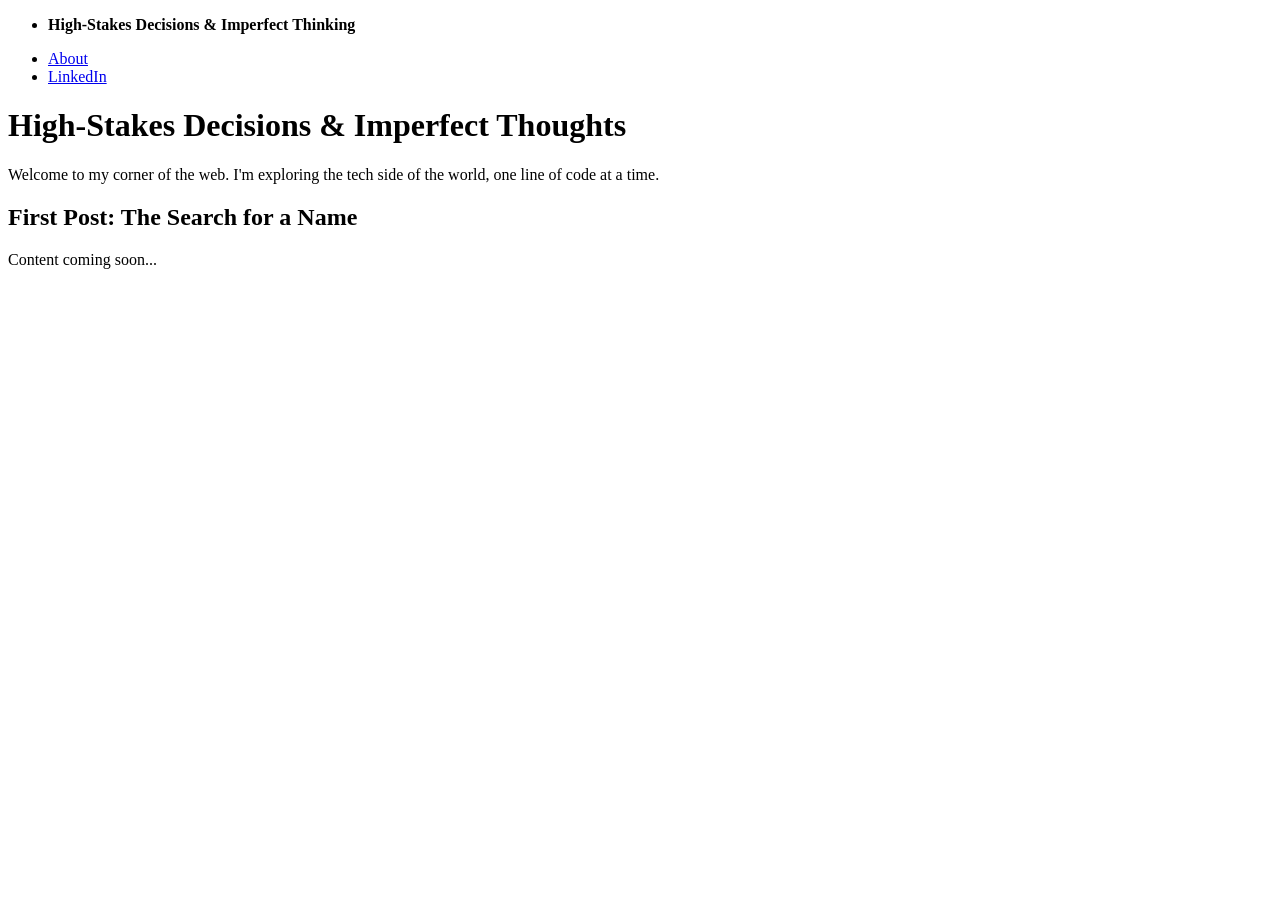
==== index.html @ 1586c267 "Create index.html" ====
<!DOCTYPE html>
<html lang="en">
<head>
    <meta charset="UTF-8">
    <meta name="viewport" content="width=device-width, initial-scale=1.0">
    <title>High-Stakes Decisions & Imperfect Thinking</title>
    <link rel="stylesheet" href="css/pico.css">
</head>
<body>
    <main class="container">
        <nav>
            <ul>
                <li><strong>High-Stakes Decisions & Imperfect Thinking</strong></li>
            </ul>
            <ul>
                <li><a href="#">About</a></li>
                <li><a href="https://www.linkedin.com/in/kylerussell/" target="_blank">LinkedIn</a></li>
            </ul>
        </nav>

        <header>
            <h1>High-Stakes Decisions & Imperfect Thoughts</h1>
            <p>Welcome to my corner of the web. I'm exploring the tech side of the world, one line of code at a time.</p>
        </header>

        <article>
            <h2>First Post: The Search for a Name</h2>
            <p>Content coming soon...</p>
        </article>
    </main>
</body>
</html>
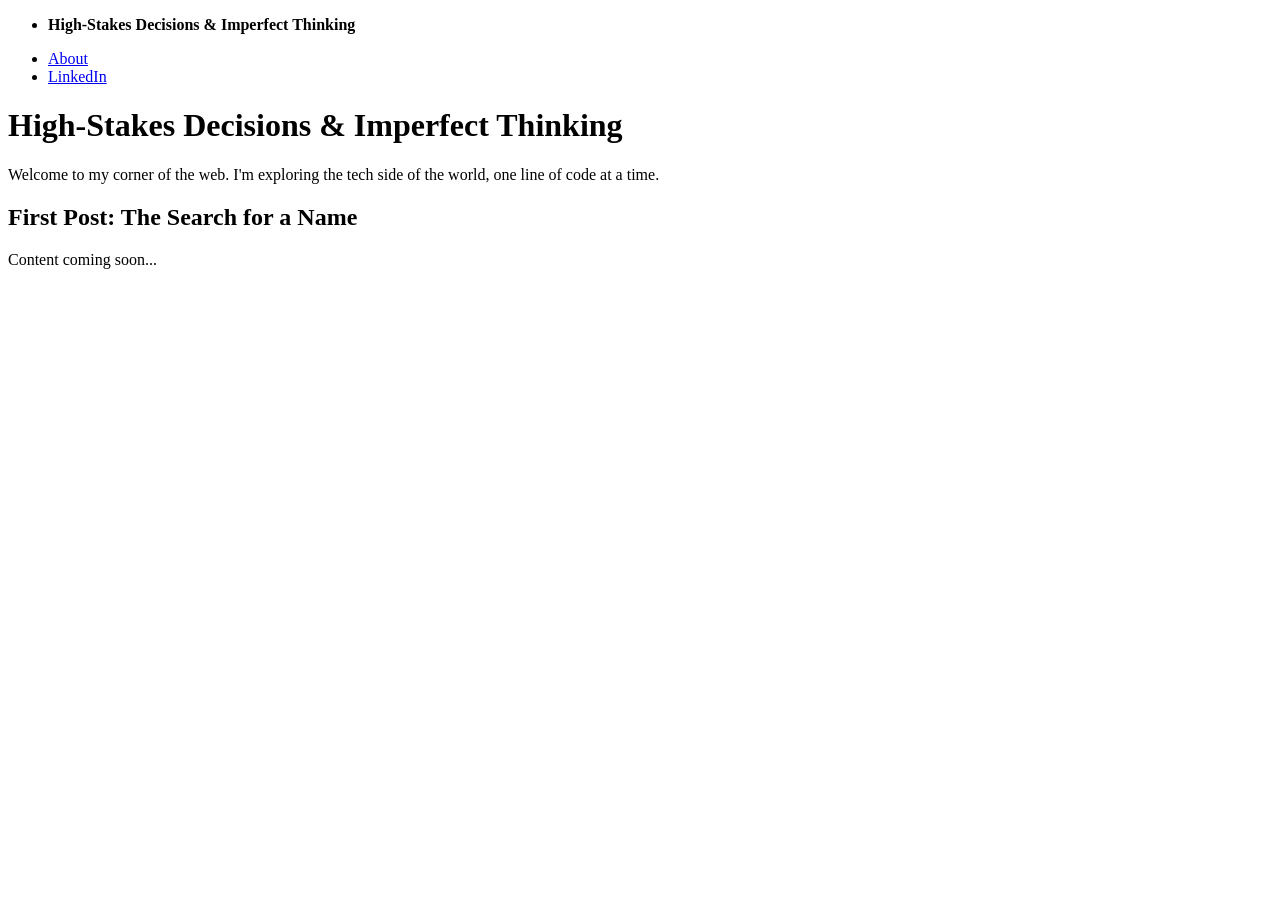
==== commit e349d149: "Update index.html" ====
--- a/index.html
+++ b/index.html
@@ -19,7 +19,7 @@
         </nav>
 
         <header>
-            <h1>High-Stakes Decisions & Imperfect Thoughts</h1>
+            <h1>High-Stakes Decisions & Imperfect Thinking</h1>
             <p>Welcome to my corner of the web. I'm exploring the tech side of the world, one line of code at a time.</p>
         </header>
 
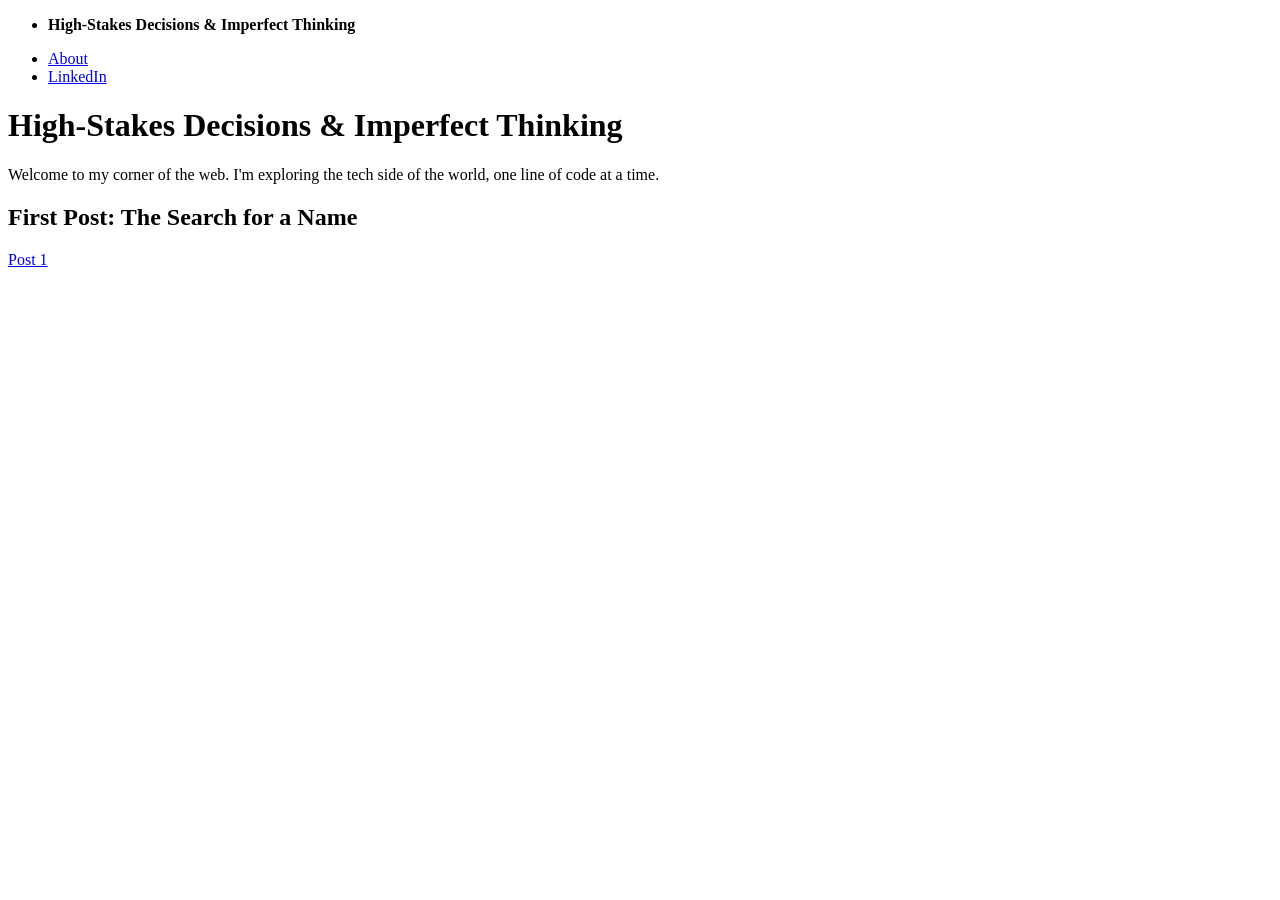
==== commit 344ba344: "adds link from index" ====
--- a/index.html
+++ b/index.html
@@ -25,7 +25,7 @@
 
         <article>
             <h2>First Post: The Search for a Name</h2>
-            <p>Content coming soon...</p>
+            <p><a href="post1.html">Post 1</a></p>
         </article>
     </main>
 </body>
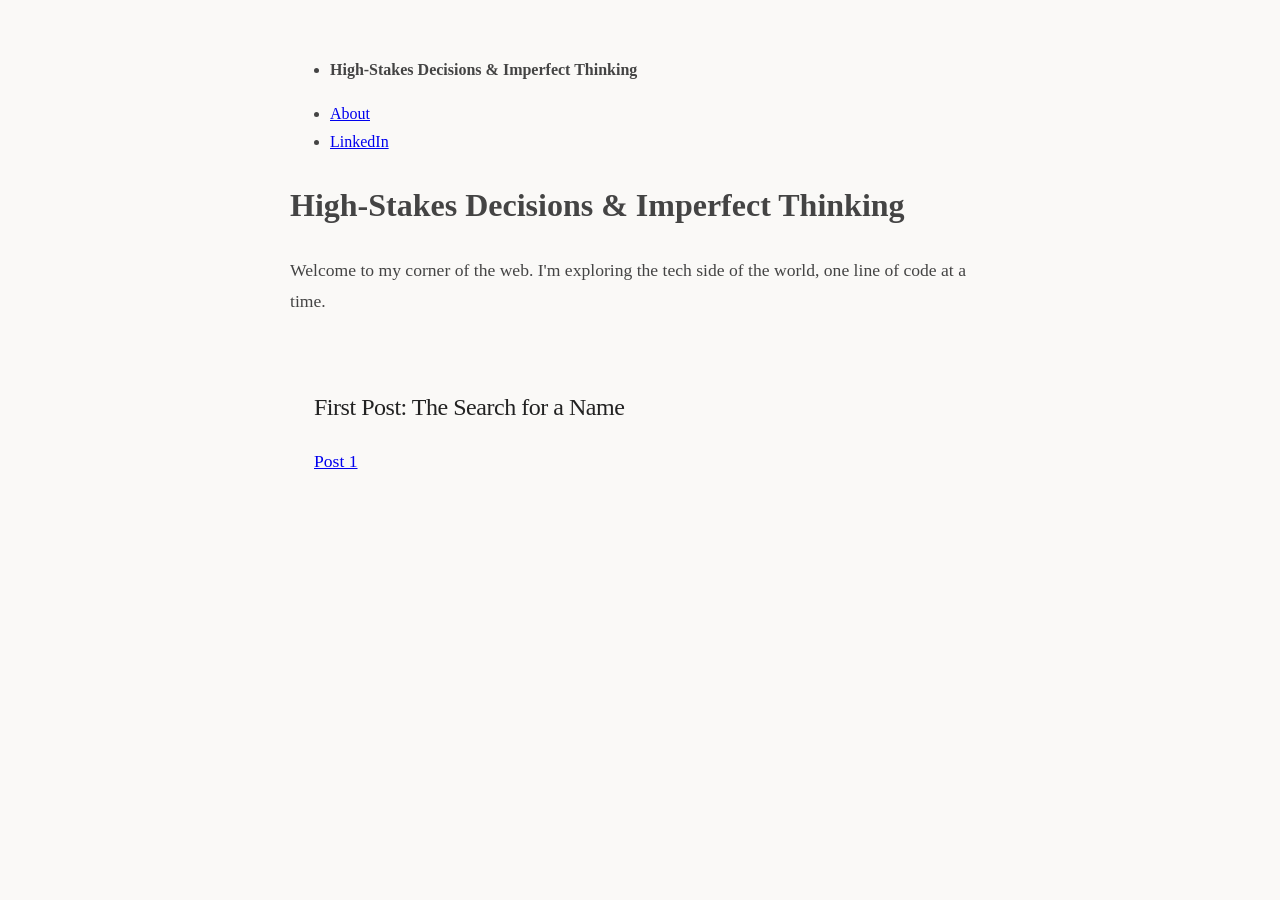
==== commit 11a139b0: "updates" ====
--- a/index.html
+++ b/index.html
@@ -5,6 +5,7 @@
     <meta name="viewport" content="width=device-width, initial-scale=1.0">
     <title>High-Stakes Decisions & Imperfect Thinking</title>
     <link rel="stylesheet" href="css/pico.css">
+    <link rel="stylesheet" href="css/custom.css">
 </head>
 <body>
     <main class="container">
--- a/css/custom.css
+++ b/css/custom.css
@@ -0,0 +1,32 @@
+/* --- Gentle typography improvements --- */
+
+body {
+    font-family: Georgia, "Times New Roman", serif;
+    color: #444;
+    line-height: 1.75;
+    font-weight: 400;
+    background-color: #faf9f7;
+}
+
+/* Keep text from stretching too wide */
+main,
+article {
+    max-width: 700px;
+    margin: 0 auto;
+    padding: 2rem 1.5rem;
+}
+
+/* Softer title */
+h2 {
+    font-weight: 500;
+    line-height: 1.25;
+    letter-spacing: -0.02em;
+    color: #222;
+    margin-bottom: 1.5rem;
+}
+
+/* More readable paragraphs */
+p {
+    font-size: 1.1rem;
+    margin-bottom: 1.5rem;
+}
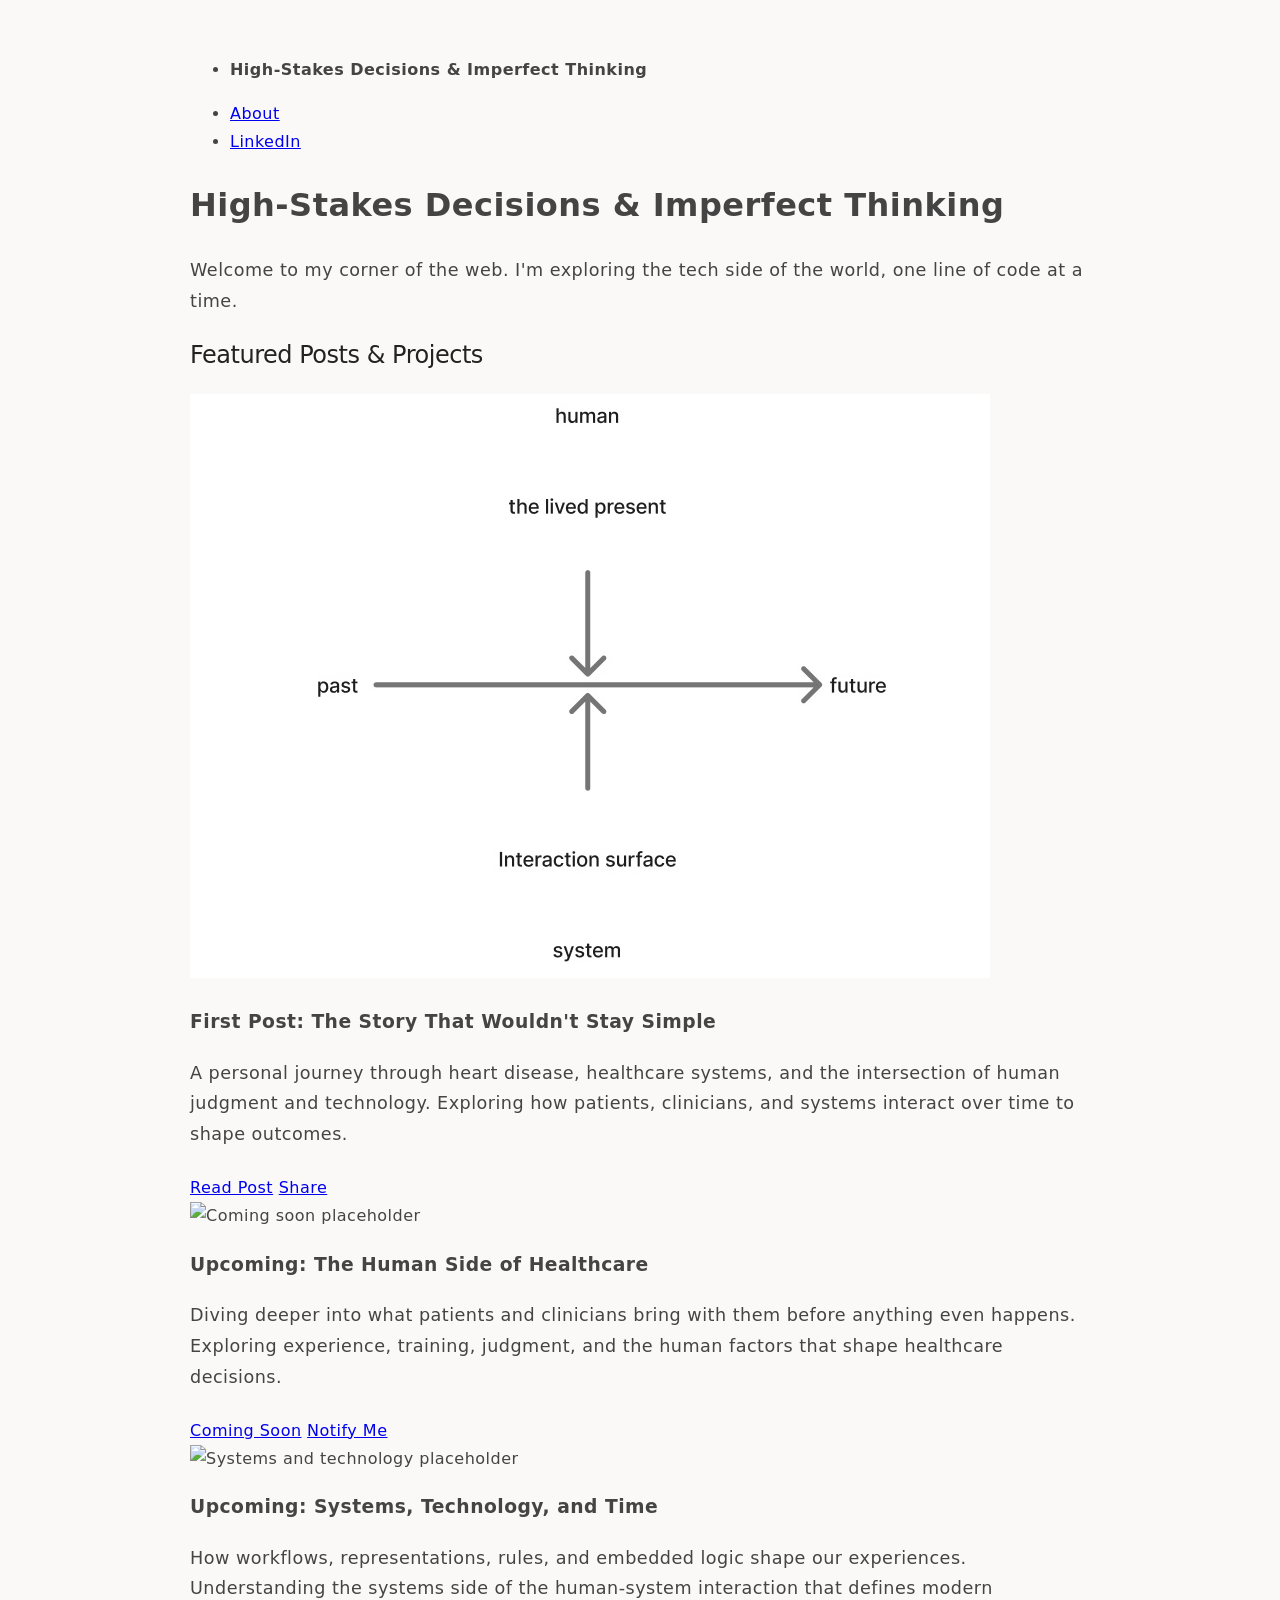
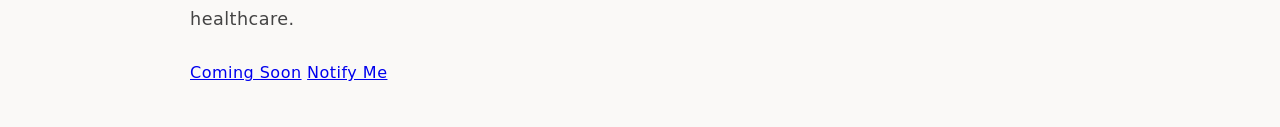
==== commit ad14edb4: "first edits" ====
--- a/index.html
+++ b/index.html
@@ -24,10 +24,51 @@
             <p>Welcome to my corner of the web. I'm exploring the tech side of the world, one line of code at a time.</p>
         </header>
 
-        <article>
-            <h2>First Post: The Search for a Name</h2>
-            <p><a href="post1.html">Post 1</a></p>
-        </article>
+        <section class="projects-container">
+            <h2>Featured Posts & Projects</h2>
+            
+            <div class="project-card">
+                <div class="project-image">
+                    <img src="images/Simple_Diagram.jpg" alt="Human-system framework diagram">
+                </div>
+                <div class="project-content">
+                    <h3>First Post: The Story That Wouldn't Stay Simple</h3>
+                    <p>A personal journey through heart disease, healthcare systems, and the intersection of human judgment and technology. Exploring how patients, clinicians, and systems interact over time to shape outcomes.</p>
+                    <div class="project-links">
+                        <a href="post1.html" class="btn demo-btn">Read Post</a>
+                        <a href="#" class="btn repo-btn">Share</a>
+                    </div>
+                </div>
+            </div>
+
+            <div class="project-card">
+                <div class="project-image">
+                    <img src="https://picsum.photos/150" alt="Coming soon placeholder">
+                </div>
+                <div class="project-content">
+                    <h3>Upcoming: The Human Side of Healthcare</h3>
+                    <p>Diving deeper into what patients and clinicians bring with them before anything even happens. Exploring experience, training, judgment, and the human factors that shape healthcare decisions.</p>
+                    <div class="project-links">
+                        <a href="#" class="btn demo-btn">Coming Soon</a>
+                        <a href="#" class="btn repo-btn">Notify Me</a>
+                    </div>
+                </div>
+            </div>
+
+            <div class="project-card">
+                <div class="project-image">
+                    <img src="https://loremflickr.com/g/150/150/health" alt="Systems and technology placeholder">
+                </div>
+                <div class="project-content">
+                    <h3>Upcoming: Systems, Technology, and Time</h3>
+                    <p>How workflows, representations, rules, and embedded logic shape our experiences. Understanding the systems side of the human-system interaction that defines modern healthcare.</p>
+                    <div class="project-links">
+                        <a href="#" class="btn demo-btn">Coming Soon</a>
+                        <a href="#" class="btn repo-btn">Notify Me</a>
+                    </div>
+                </div>
+            </div>
+        </section>
     </main>
 </body>
 </html>
--- a/css/custom.css
+++ b/css/custom.css
@@ -1,9 +1,11 @@
 /* --- Gentle typography improvements --- */
 
+
 body {
-    font-family: Georgia, "Times New Roman", serif;
+    font-family: 'Inter', system-ui, -apple-system, sans-serif;
     color: #444;
     line-height: 1.75;
+    letter-spacing: 0.03em;
     font-weight: 400;
     background-color: #faf9f7;
 }
@@ -11,7 +13,7 @@
 /* Keep text from stretching too wide */
 main,
 article {
-    max-width: 700px;
+    max-width: 900px;
     margin: 0 auto;
     padding: 2rem 1.5rem;
 }
@@ -29,4 +31,4 @@
 p {
     font-size: 1.1rem;
     margin-bottom: 1.5rem;
-}+}
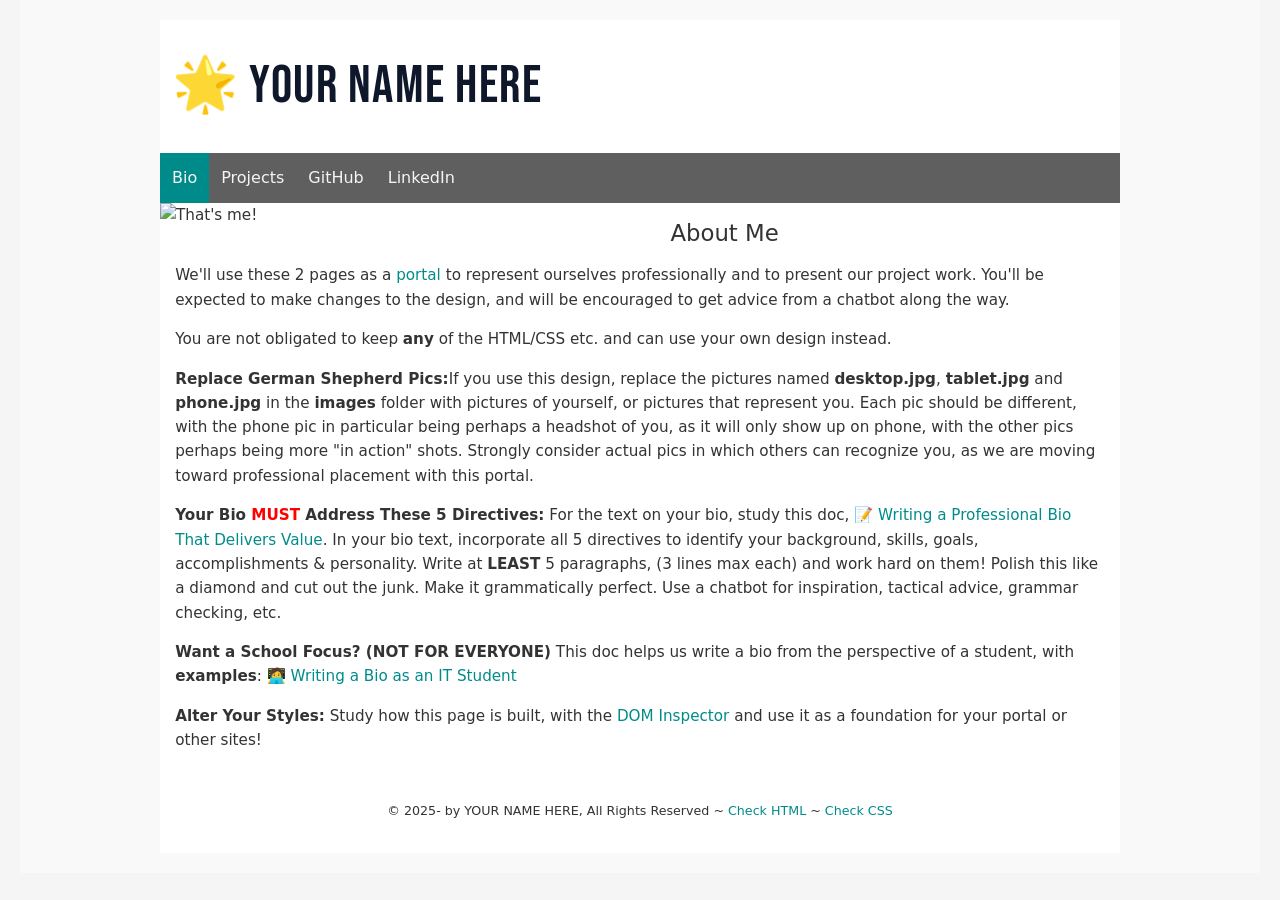
==== commit cb340cea: "adds initial files" ====
--- a/index.html
+++ b/index.html
@@ -1,74 +1,65 @@
 <!DOCTYPE html>
 <html lang="en">
-<head>
-    <meta charset="UTF-8">
-    <meta name="viewport" content="width=device-width, initial-scale=1.0">
-    <title>High-Stakes Decisions & Imperfect Thinking</title>
-    <link rel="stylesheet" href="css/pico.css">
-    <link rel="stylesheet" href="css/custom.css">
-</head>
-<body>
-    <main class="container">
-        <nav>
-            <ul>
-                <li><strong>High-Stakes Decisions & Imperfect Thinking</strong></li>
-            </ul>
-            <ul>
-                <li><a href="#">About</a></li>
-                <li><a href="https://www.linkedin.com/in/kylerussell/" target="_blank">LinkedIn</a></li>
-            </ul>
-        </nav>
+    <head>
+        <meta charset="UTF-8">
+        <title>NAME HERE'S Portal</title>
+        <link rel="stylesheet" href="css/main.css">
+        <link rel="stylesheet" href="css/nav.css">
+        <link rel="stylesheet" href="css/animated-star.css">
+        <link href="https://fonts.googleapis.com/css2?family=Bebas+Neue&display=swap" rel="stylesheet">
+        <link rel="icon" href="data:image/svg+xml,<svg xmlns=%22http://www.w3.org/2000/svg%22 viewBox=%220 0 100 100%22><text y=%22.9em%22 font-size=%2290%22>🌟</text></svg>">
+        <style>
+        /* start google font style */
+        h1 {
+            font-family: 'Bebas Neue', sans-serif;
+            font-size: 3.5rem; /* Needs to be larger because it's a condensed font */
+            color: #0f172a;
+            letter-spacing: 1.5px; /* Spaces out the all-caps look nicely */
+        }
+        /* end google font style */
+        </style>
+    </head>
+    <body>
+        <header>
+            <h1>
+                <span class="animated-star" aria-label="Achiever Star">🌟</span> YOUR NAME HERE
+            </h1>
+            <nav class="topnav" id="myTopnav">
+                <a href="index.html" class="active">Bio</a>
+                <a href="projects.html">Projects</a>
+                <a href="#" target="_blank">GitHub</a>
+                <a href="#" target="_blank">LinkedIn</a>
+                <a href="javascript:void(0);" class="icon" onclick="myFunction()">&#9776;</a>
+            </nav>
+        </header>
+        
+        <main class="wrapper">
+                <picture class="profile">
+                    <source media="(min-width: 1200px)" srcset="images/desktop.jpg">
+                    <source media="(min-width: 501px)" srcset="images/tablet.jpg">
+                    <img src="images/phone.jpg" alt="That's me!">
+                </picture>   
+            <h2 class="subheader">About Me</h2>
+            
+            <p>We'll use these 2 pages as a <a href="https://www.liferay.com/resources/l/web-portal" target="_blank">portal</a> to represent ourselves professionally and to present our project work.  You'll be expected to make changes to the design, and will be encouraged to get advice from a chatbot along the way.</p>
+            <p>You are not obligated to keep <b>any</b> of the HTML/CSS etc. and can use your own design instead.</p>
+            
+            <p><b>Replace German Shepherd Pics:</b>If you use this design, replace the pictures named <b>desktop.jpg</b>, <b>tablet.jpg</b> and <b>phone.jpg</b> in the <b>images</b> folder with pictures of yourself, or pictures that represent you.  Each pic should be different, with the phone pic in particular being perhaps a headshot of you, as it will only show up on phone, with the other pics perhaps being more "in action" shots.  Strongly consider actual pics in which others can recognize you, as we are moving toward professional placement with this portal.</p>
+            
+            <p><b>Your Bio <span style="color:red">MUST</span> Address These 5 Directives:</b> For the text on your bio, study this doc, <a href="https://docs.google.com/document/d/1bfu9WG16FT5KGTCK1EgW06WIMAhMO8yS6JW7udbl8gg/edit?tab=t.0" target="_blank">📝 Writing a Professional Bio That Delivers Value</a>.  In your bio text, incorporate all 5 directives to identify your background, skills, goals, accomplishments & personality. Write at <b>LEAST</b> 5 paragraphs, (3 lines max each) and work hard on them! Polish this like a diamond and cut out the junk.  Make it grammatically perfect.  Use a chatbot for inspiration, tactical advice, grammar checking, etc.
+            </p>
 
-        <header>
-            <h1>High-Stakes Decisions & Imperfect Thinking</h1>
-            <p>Welcome to my corner of the web. I'm exploring the tech side of the world, one line of code at a time.</p>
-        </header>
+            <p><b>Want a School Focus? (NOT FOR EVERYONE)</b> This doc helps us write a bio from the perspective of a student, with <b>examples</b>: <a href="https://docs.google.com/document/d/1gb-dEM7I3xFC2KAvNEzIazrHaLTsAH3X5_ed30e1aPw/edit?usp=sharing" target="_blank">🧑‍💻 Writing a Bio as an IT Student</a></p>
 
-        <section class="projects-container">
-            <h2>Featured Posts & Projects</h2>
-            
-            <div class="project-card">
-                <div class="project-image">
-                    <img src="images/Simple_Diagram.jpg" alt="Human-system framework diagram">
-                </div>
-                <div class="project-content">
-                    <h3>First Post: The Story That Wouldn't Stay Simple</h3>
-                    <p>A personal journey through heart disease, healthcare systems, and the intersection of human judgment and technology. Exploring how patients, clinicians, and systems interact over time to shape outcomes.</p>
-                    <div class="project-links">
-                        <a href="post1.html" class="btn demo-btn">Read Post</a>
-                        <a href="#" class="btn repo-btn">Share</a>
-                    </div>
-                </div>
-            </div>
-
-            <div class="project-card">
-                <div class="project-image">
-                    <img src="https://picsum.photos/150" alt="Coming soon placeholder">
-                </div>
-                <div class="project-content">
-                    <h3>Upcoming: The Human Side of Healthcare</h3>
-                    <p>Diving deeper into what patients and clinicians bring with them before anything even happens. Exploring experience, training, judgment, and the human factors that shape healthcare decisions.</p>
-                    <div class="project-links">
-                        <a href="#" class="btn demo-btn">Coming Soon</a>
-                        <a href="#" class="btn repo-btn">Notify Me</a>
-                    </div>
-                </div>
-            </div>
-
-            <div class="project-card">
-                <div class="project-image">
-                    <img src="https://loremflickr.com/g/150/150/health" alt="Systems and technology placeholder">
-                </div>
-                <div class="project-content">
-                    <h3>Upcoming: Systems, Technology, and Time</h3>
-                    <p>How workflows, representations, rules, and embedded logic shape our experiences. Understanding the systems side of the human-system interaction that defines modern healthcare.</p>
-                    <div class="project-links">
-                        <a href="#" class="btn demo-btn">Coming Soon</a>
-                        <a href="#" class="btn repo-btn">Notify Me</a>
-                    </div>
-                </div>
-            </div>
-        </section>
-    </main>
-</body>
-</html>
+            <p><b>Alter Your Styles:</b> Study how this page is built, with the <a href="https://www.youtube.com/watch?v=151NXMk0a2c" target="_blank">DOM Inspector</a> and use it as a foundation for your portal or other sites!</p>
+            <footer>
+                <p><small>&copy; 2025-<span id="this-year"></span> by 
+                    YOUR NAME HERE, All Rights Reserved ~ 
+                    <a id="html-checker" href="#" target="_blank">Check HTML</a> ~ 
+                    <a id="css-checker" href="#" target="_blank">Check CSS</a></small>
+                </p>
+            </footer>
+        </main>
+        <script src="js/main.js" defer></script>
+    </body>
+</html>
--- a/css/main.css
+++ b/css/main.css
@@ -0,0 +1,227 @@
+/* Global rules */
+
+html {
+    background-color: whitesmoke;
+    font-size: 0.95em;
+}
+
+body {
+    font-family: system-ui, -apple-system, sans-serif;
+    line-height: 1.6;
+    background-color: #f9f9f9;
+    color: #333;
+    margin: 0 auto;
+    padding: 20px;
+    max-width:1200px;
+  }
+
+::selection {
+    color: #000; 
+    background: #ff0;
+}
+
+h1 {
+    font-weight: normal;
+    margin: auto;
+    background: #fff;
+    line-height: 2.5em;
+}
+
+main.wrapper {
+    background-color: white;
+    overflow: auto;
+}
+
+p {
+    margin: 1em; /* Top Right Bottom Left (TRBL) */
+}
+
+h2,h3 {
+    font-weight: normal;
+    margin-left: 1em;
+    line-height: 1em;
+}
+
+a {
+    color:darkcyan;
+    text-decoration: none;
+}
+
+a:hover {
+    color: whitesmoke;
+    background-color: darkcyan;
+    text-decoration: none;
+}
+
+footer {
+    clear: both;
+    text-align: center;
+    padding: 1em;
+}
+
+/* end global rules */
+
+/* Responsive rules */
+
+/* DESKTOP */
+@media all and (min-width:1200px) {
+    main.wrapper {
+        width: 80%;
+        margin: auto;
+    }
+    
+    h1 {
+        width: 79%;
+        padding-left: 1%;
+    }
+    
+    picture.profile img {
+        width: 50%;
+        float: left;
+        margin-right: 2em;
+    }
+    
+}
+
+/* TABLET */
+@media all and (min-width:501px) and (max-width:1199px) {
+    main.wrapper {
+        width: 90%;
+        margin: auto;
+    }
+    
+    h1 {
+        width: 89%;
+        padding-left: 1%;
+    }
+    
+    picture.profile img {
+        width: 50%;
+        float: right;
+        margin-left: 1em;
+    }
+
+}
+
+/* PHONE */
+@media all and (max-width:500px) {
+    main.wrapper {
+        width: 100%;
+    }
+    
+    h1 {
+        width: 99%;
+        padding-left: 1%;
+    }
+    
+    picture.profile img {
+        width: 100%;
+    }
+    
+}
+
+/* start project container rules */
+  
+.projects-container {
+    max-width: 900px;  /* Keeps things readable on desktop */
+    margin: 0 auto;
+    padding: 20px;
+  }
+  
+  /* The Main Project Card Wrapper */
+  .project-card {
+    display: flex;
+    flex-direction: row; /* Default layout: Image left, text right */
+    align-items: center;
+    gap: 30px;
+    background: #ffffff;
+    border: 1px solid #e2e8f0;
+    border-radius: 12px; /* Smooth rounded corners */
+    padding: 24px;
+    margin-bottom: 30px;
+    box-shadow: 0 4px 6px -1px rgba(0, 0, 0, 0.05);
+    transition: transform 0.2s ease;
+  }
+  
+  .project-card:hover {
+    transform: translateY(-2px); /* Subtle interaction cue */
+  }
+  
+  /* The Magic Mirror: Automatically alternate left/right layout */
+  .project-card:nth-child(even) {
+    flex-direction: row-reverse; /* Flips the order for every second card */
+  }
+  
+  /* Image Control Group */
+  .project-image {
+    flex-shrink: 0; /* Prevents text from squeezing the image container */
+  }
+  
+  .project-image img {
+    width: 150px;
+    height: 150px;
+    object-fit: cover; /* Forces screenshots to crop nicely instead of squishing */
+    border-radius: 8px;
+    border: 1px solid #cbd5e1;
+  }
+  
+  /* Content & CTA Link Elements */
+  .project-content {
+    flex-grow: 1;
+  }
+  
+  .project-content h2 {
+    margin-top: 0;
+    color: #1e293b;
+  }
+  
+  .project-links {
+    margin-top: 20px;
+    display: flex;
+    gap: 12px;
+  }
+  
+  /* Flexible, clean Button styles */
+  .btn {
+    display: inline-block;
+    text-decoration: none;
+    padding: 8px 16px;
+    border-radius: 6px;
+    font-size: 0.9rem;
+    font-weight: 500;
+    transition: background-color 0.2s;
+  }
+  
+  .demo-btn {
+    background-color: darkcyan;
+    color: #ffffff;
+  }
+  
+  .demo-btn:hover {
+    background-color: rgb(95, 95, 95);
+  }
+  
+  .repo-btn {
+    background-color: #f1f5f9;
+    color: #334155;
+    border: 1px solid #cbd5e1;
+  }
+  
+  .repo-btn:hover {
+    background-color: rgb(95, 95, 95);
+  }
+  
+  /* Responsive Overrides: If screen is small, stack everything vertically */
+  @media (max-width: 650px) {
+    .project-card, 
+    .project-card:nth-child(even) {
+      flex-direction: column;
+      text-align: center;
+    }
+    
+    .project-links {
+      justify-content: center;
+    }
+  }
+
+/* end project container rules */
--- a/css/nav.css
+++ b/css/nav.css
@@ -0,0 +1,76 @@
+/* Global rules */
+.topnav {
+    margin: auto;
+    background-color: rgb(95,95,95);
+    overflow: auto;
+}
+
+.topnav a {
+    float: left;
+    display: block;
+    color: whitesmoke;
+    text-align: center;
+    padding: 12px 12px;
+    text-decoration: none;
+    text-transform: capitalize;
+    font-size: 16px;
+}
+
+.topnav a.hover, .active {
+    background-color: darkcyan;
+}
+
+.topnav .icon {
+    display: none;
+}
+
+/* Responsive rules - apply when screen width is less than 1200px */
+
+@media screen and (max-width: 1199px) {
+    .topnav a:not(:first-child) {
+        display: none;
+    }
+    
+    .topnav a.icon {
+        float: right;
+        display: block;
+    }
+    
+    .topnav.responsive {
+        position: relative;
+    }
+    
+    .topnav.responsive a {
+        float: none;
+        display: block;
+        text-align: left;
+    }
+    
+    .topnav.responsive a.icon {
+        position: absolute;
+        right: 0;
+        top: 0;
+    }
+}
+
+
+/* DESKTOP */
+@media all and (min-width:1200px) {
+    .topnav {
+        width: 80%;
+    }
+}
+
+/* TABLET */
+@media all and (min-width:501px) and (max-width:1199px) {
+    .topnav {
+        width: 90%;
+    }
+}
+
+/* PHONE */
+@media all and (max-width:500px) {
+    .topnav {
+        width: 100%;
+    }
+}
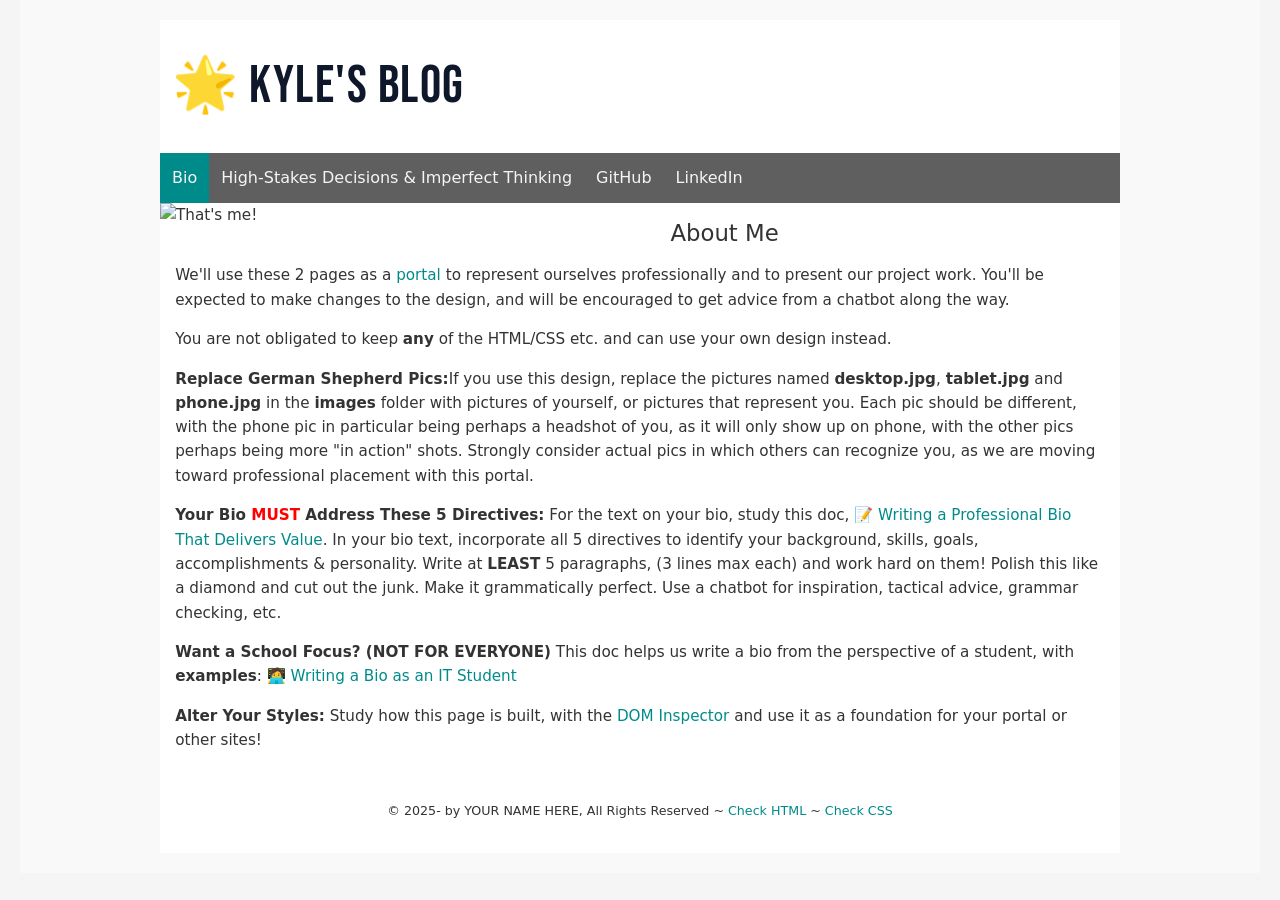
==== commit 27bb2879: "starts adding content" ====
--- a/index.html
+++ b/index.html
@@ -2,7 +2,7 @@
 <html lang="en">
     <head>
         <meta charset="UTF-8">
-        <title>NAME HERE'S Portal</title>
+        <title>Kyle's Blog</title>
         <link rel="stylesheet" href="css/main.css">
         <link rel="stylesheet" href="css/nav.css">
         <link rel="stylesheet" href="css/animated-star.css">
@@ -22,11 +22,11 @@
     <body>
         <header>
             <h1>
-                <span class="animated-star" aria-label="Achiever Star">🌟</span> YOUR NAME HERE
+                <span class="animated-star" aria-label="Achiever Star">🌟</span> Kyle's Blog
             </h1>
             <nav class="topnav" id="myTopnav">
                 <a href="index.html" class="active">Bio</a>
-                <a href="projects.html">Projects</a>
+                <a href="projects.html">High-Stakes Decisions & Imperfect Thinking</a>
                 <a href="#" target="_blank">GitHub</a>
                 <a href="#" target="_blank">LinkedIn</a>
                 <a href="javascript:void(0);" class="icon" onclick="myFunction()">&#9776;</a>
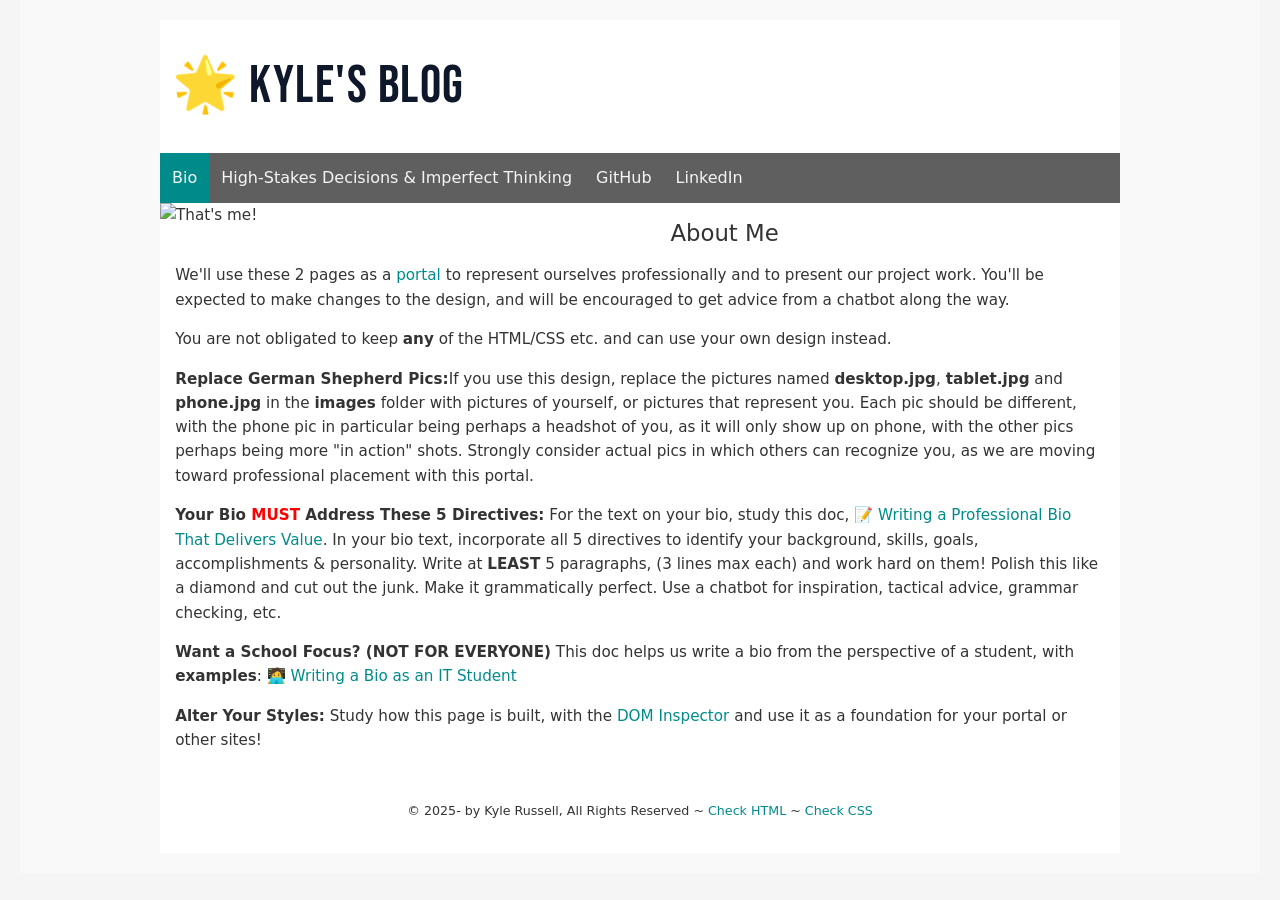
==== commit 30661f8e: "adds content" ====
--- a/index.html
+++ b/index.html
@@ -28,7 +28,7 @@
                 <a href="index.html" class="active">Bio</a>
                 <a href="projects.html">High-Stakes Decisions & Imperfect Thinking</a>
                 <a href="#" target="_blank">GitHub</a>
-                <a href="#" target="_blank">LinkedIn</a>
+                <a href="https://www.linkedin.com/in/kylerussell/" target="_blank">LinkedIn</a>
                 <a href="javascript:void(0);" class="icon" onclick="myFunction()">&#9776;</a>
             </nav>
         </header>
@@ -54,7 +54,7 @@
             <p><b>Alter Your Styles:</b> Study how this page is built, with the <a href="https://www.youtube.com/watch?v=151NXMk0a2c" target="_blank">DOM Inspector</a> and use it as a foundation for your portal or other sites!</p>
             <footer>
                 <p><small>&copy; 2025-<span id="this-year"></span> by 
-                    YOUR NAME HERE, All Rights Reserved ~ 
+                    Kyle Russell, All Rights Reserved ~ 
                     <a id="html-checker" href="#" target="_blank">Check HTML</a> ~ 
                     <a id="css-checker" href="#" target="_blank">Check CSS</a></small>
                 </p>
